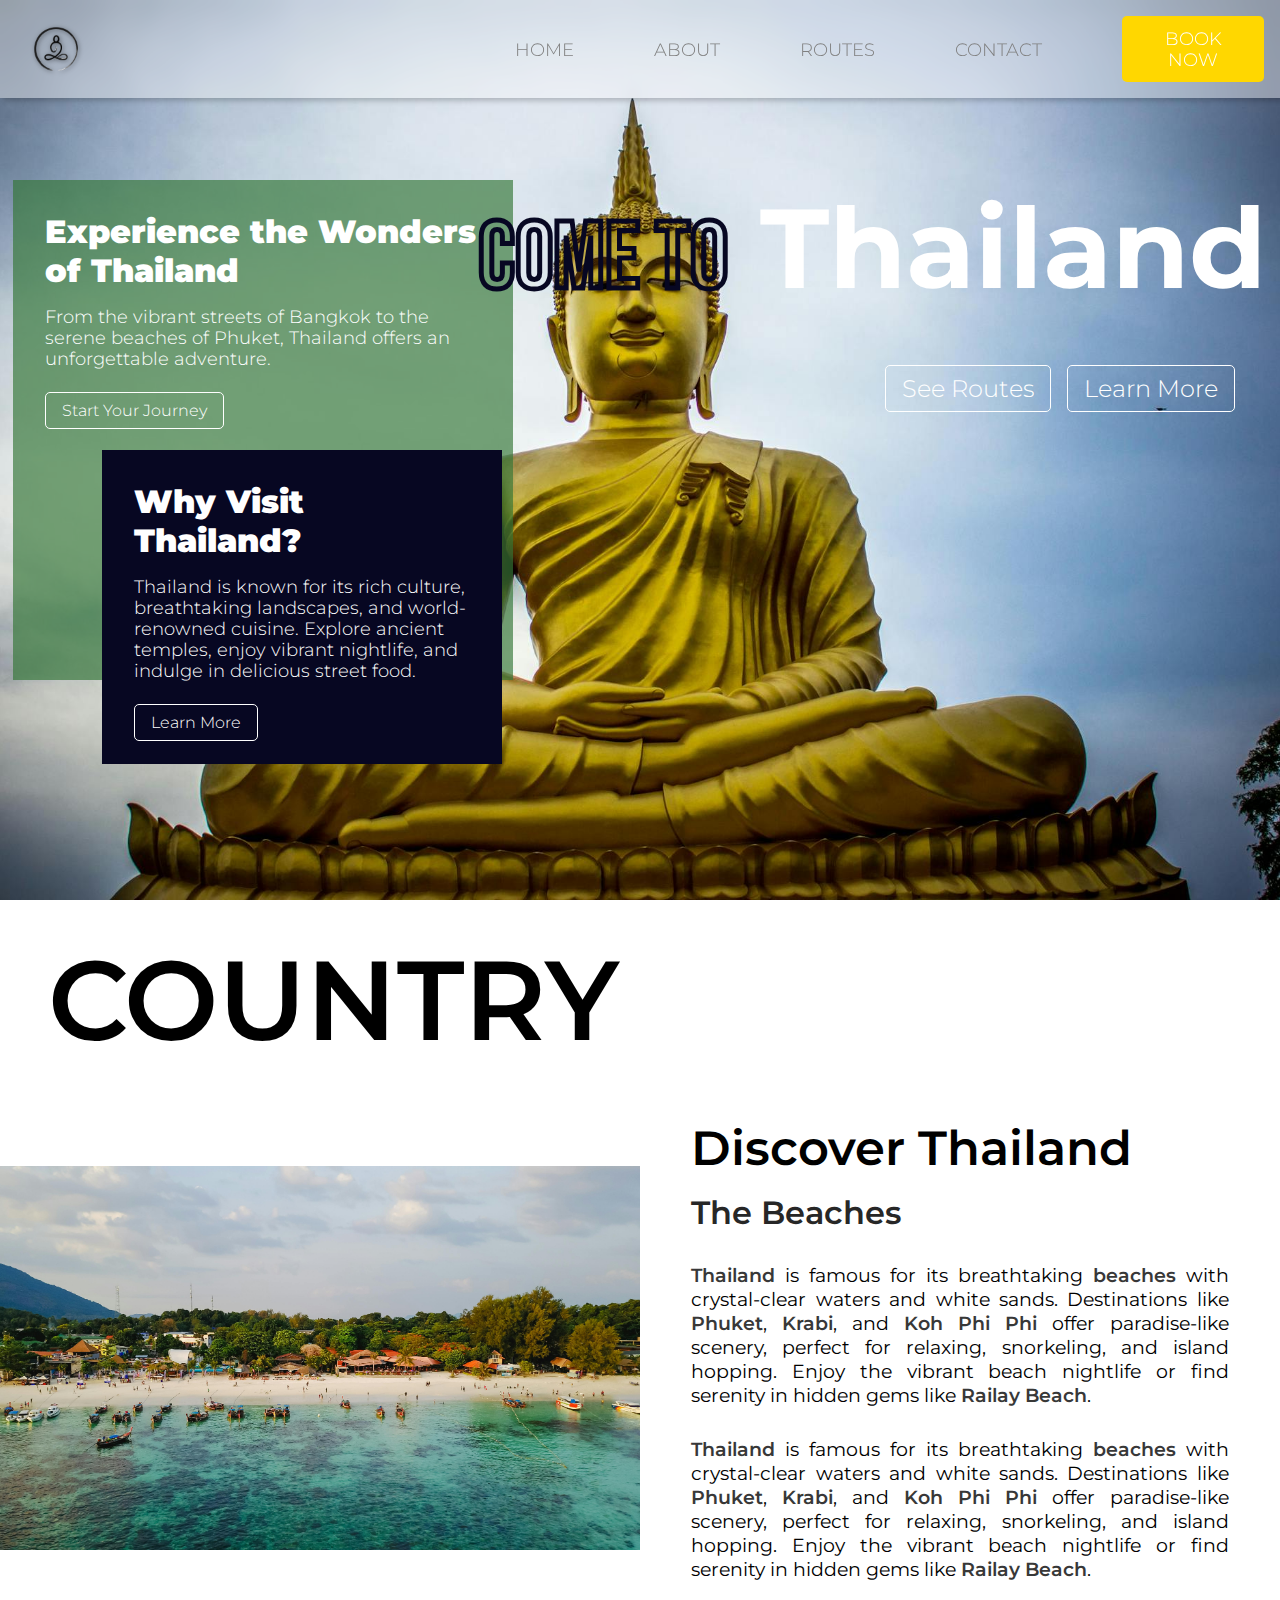
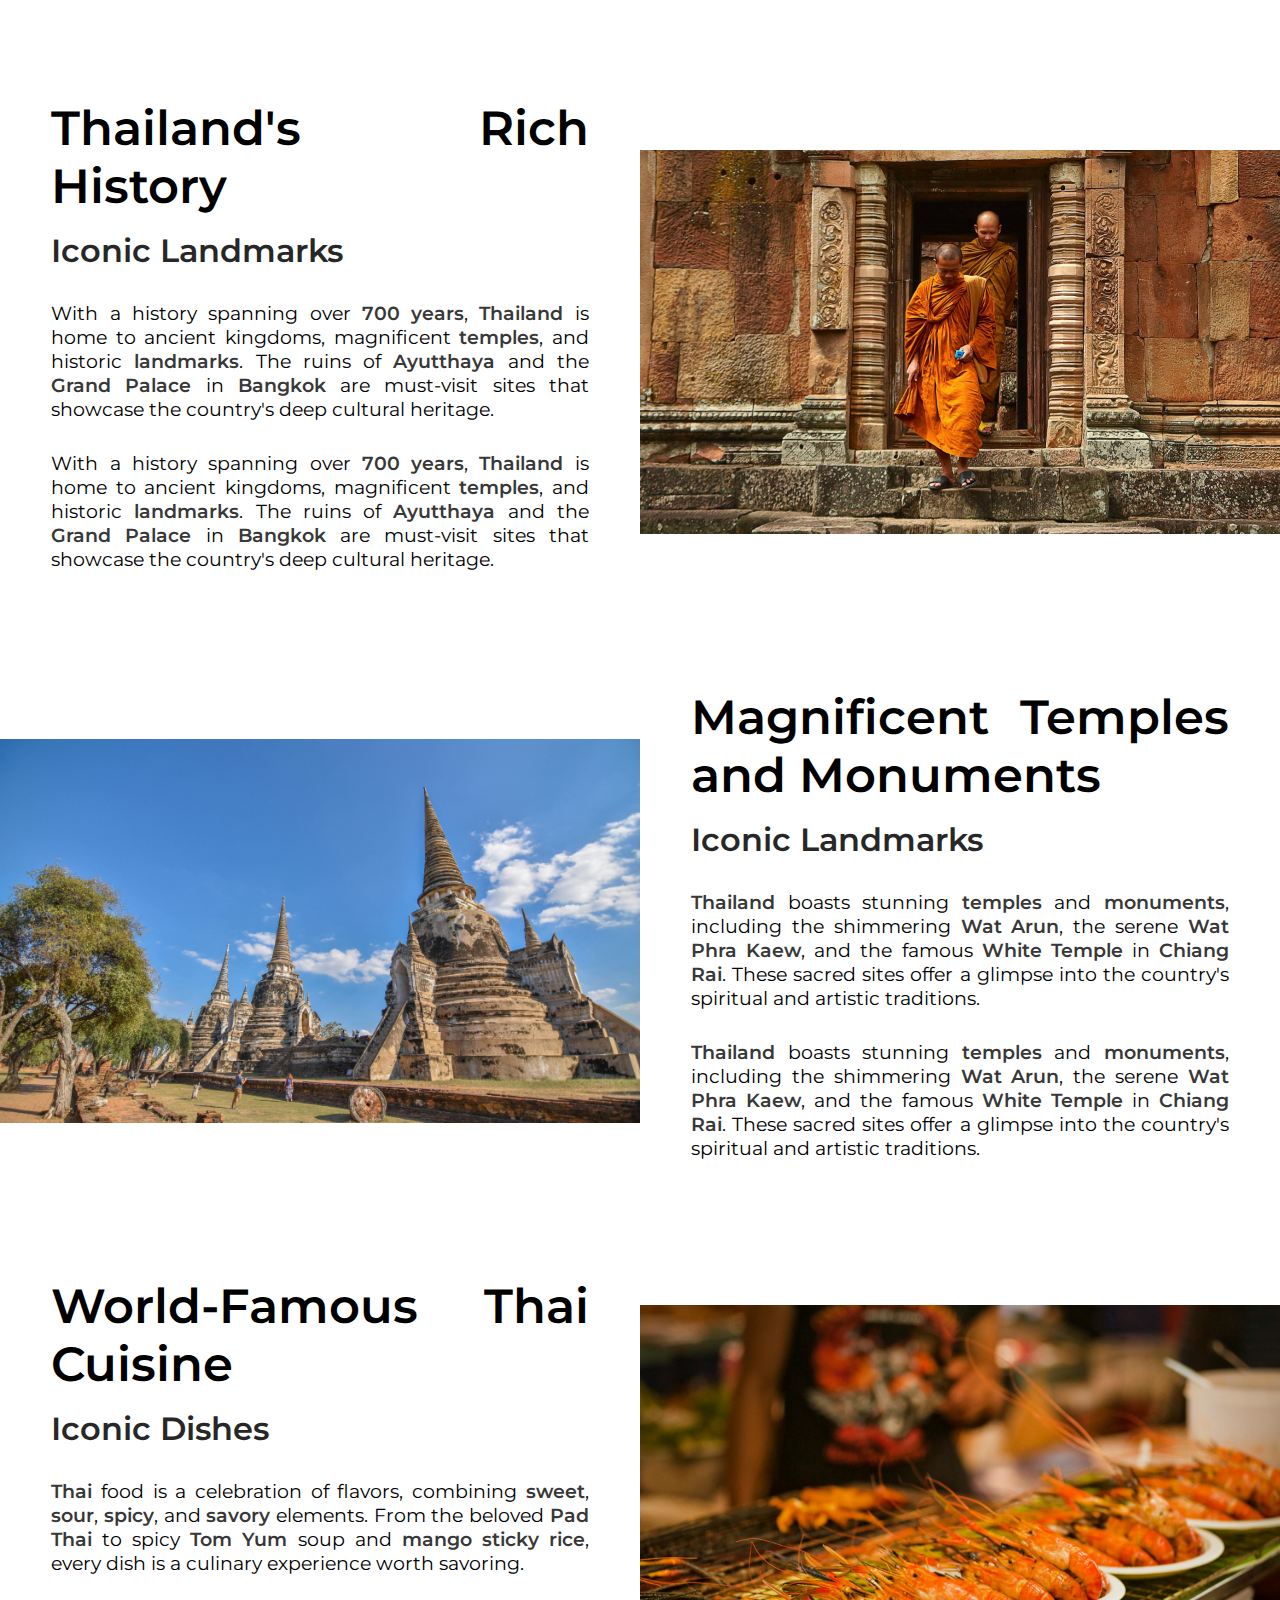
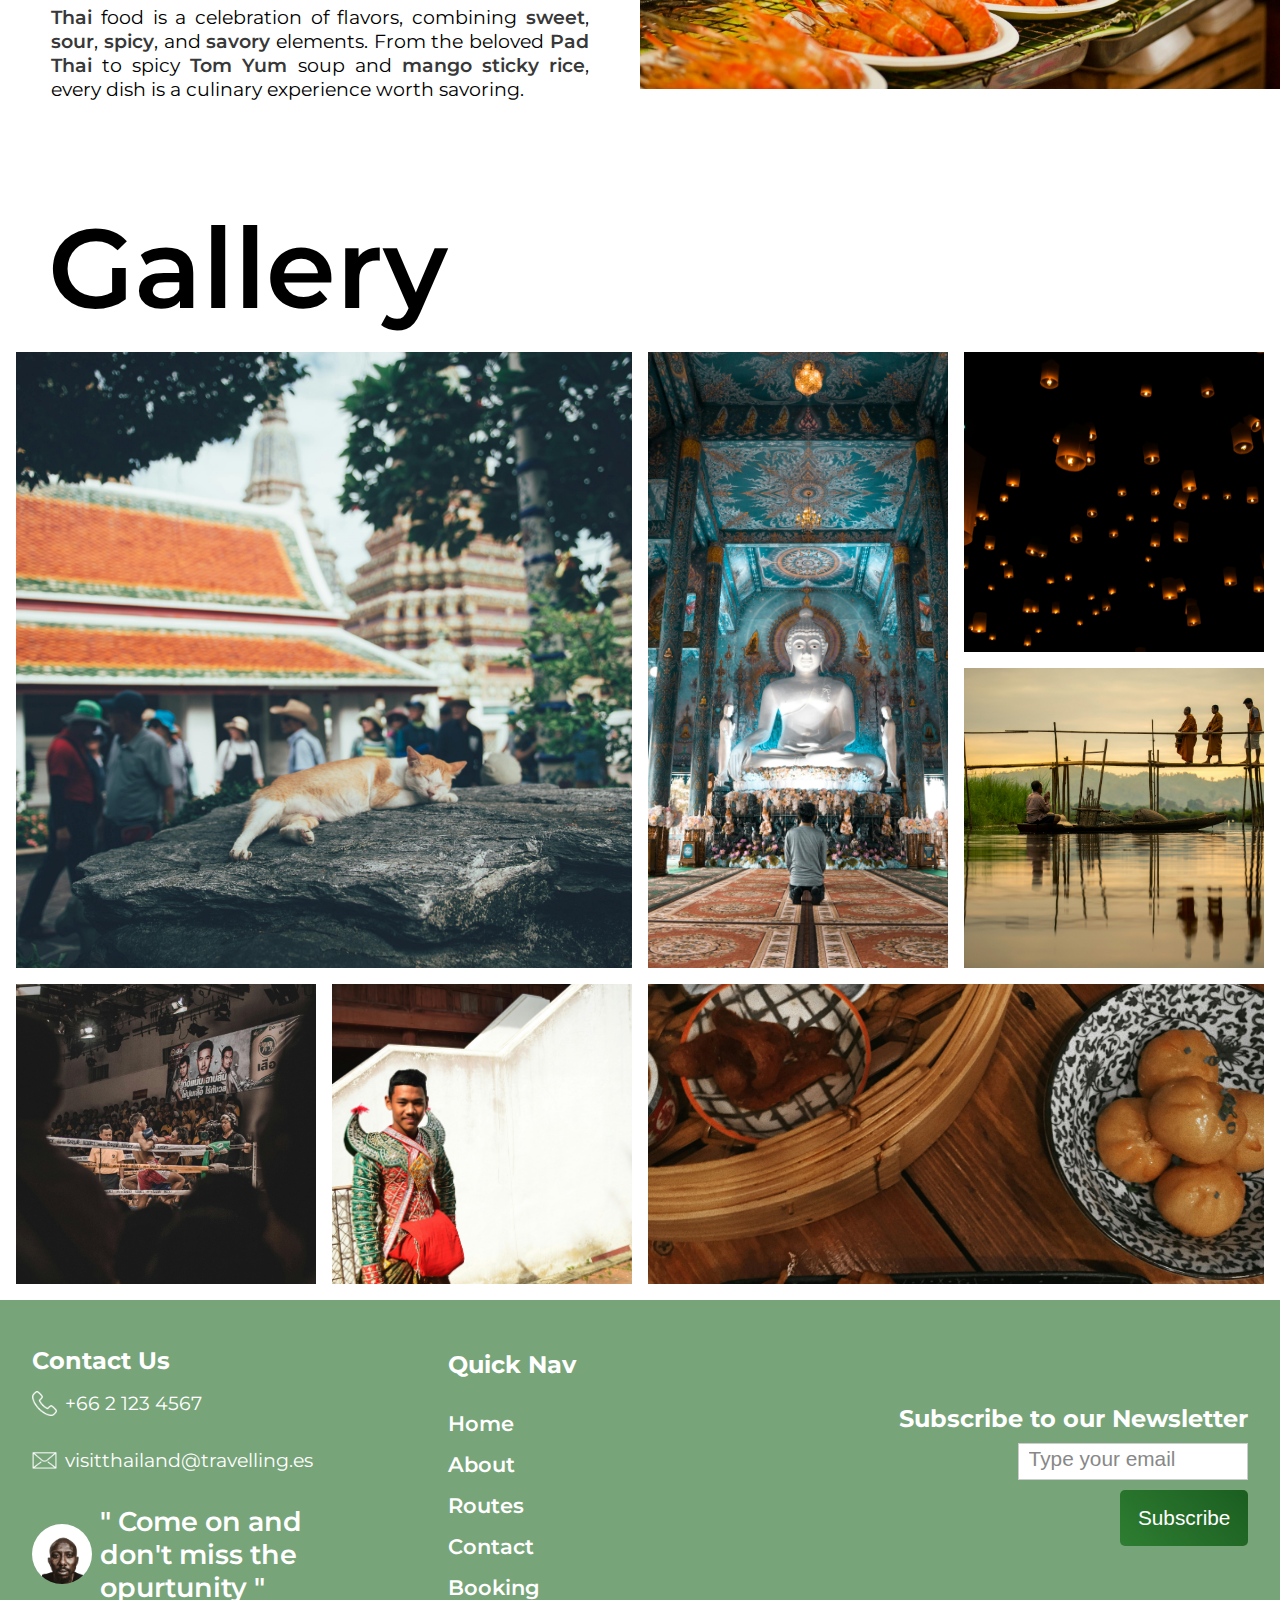
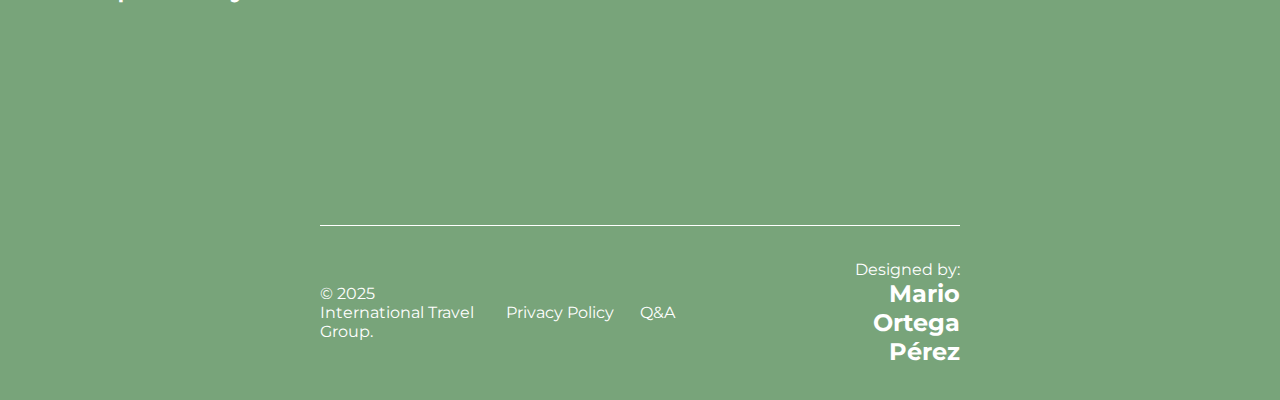
==== index.html @ 4e4ad9e1 "tailandia" ====
<!DOCTYPE html>
<html lang="en">

<head>
    <meta charset="UTF-8">
    <meta name="viewport" content="width=device-width, initial-scale=1.0">
    <title>Visit Thailand</title>

    <link rel="stylesheet" href="./assets/css/footer.css">
    <link rel="stylesheet" href="./assets/css/nav.css">
    <link rel="stylesheet" href="./assets/css/collapse.css">
    <link rel="stylesheet" href="./assets/css/index.css">
</head>

<body>

    <header>
        <nav>
            <div class="izq">
                <div class="logo">
                </div>
            </div>
            <div class="main-nav">
                <div class="collapse">
                    <div class="nav-bar">
                        <span></span><span></span><span></span><span></span><span></span><span></span>
                    </div>
                </div>
                <div class="menu-on">
                    <ul class="menu-on-nav">
                        <li><a href="index.html">Home</a></li>
                        <li><a href="./assets/html/about.html">About</a></li>
                        <li><a href="./assets/html/routes.html">Routes</a></li>
                        <li><a href="./assets/html/contact.html">Contact</a></li>
                        <li class="book-btn"><a href="./assets/html/contact.html#booking">Book Now</a></li>

                    </ul>
                </div>
            </div>
        </nav>

    </header>


    <section class="hero">
        <div class="hero-container">
            <div class="hero-content">
                <div class="hero-text">
                    <h1>Experience the Wonders of Thailand</h1>
                    <p>From the vibrant streets of Bangkok to the serene beaches of Phuket, Thailand offers an
                        unforgettable adventure.</p>
                    <a href="./assets/html/about.html">Start Your Journey</a>
                </div>
            </div>

            <div class="hero-info">
                <div class="hero-text">
                    <h1>Why Visit Thailand?</h1>
                    <p>Thailand is known for its rich culture, breathtaking landscapes, and world-renowned cuisine.
                        Explore ancient temples, enjoy vibrant nightlife, and indulge in delicious street food.</p>
                    <a href="./assets/html/about.html">Learn More</a>
                </div>
            </div>

            <div class="hero-title">
                <h1><span class="hueco">Come to</span> Thailand</h1>
                <div class="hero-text title-btn">
                    <a href="./assets/html/routes.html">See Routes</a>
                    <a href="./assets/html/about.html">Learn More</a>
                </div>
            </div>
        </div>
    </section>


    <section class="country-info">
        <h1>COUNTRY</h1>
        <div class="container">
            <div class="container-photo photo1"></div>
            <div class="container-text">
                <h2>Discover Thailand</h2>
                <h3>The Beaches</h3>
                <p><span class="span-grey">Thailand</span> is famous for its breathtaking <span
                        class="span-grey">beaches</span> with crystal-clear waters and white sands.
                    Destinations like <span class="span-grey">Phuket</span>, <span class="span-grey">Krabi</span>, and
                    <span class="span-grey">Koh Phi Phi</span> offer paradise-like scenery, perfect for
                    relaxing, snorkeling, and island hopping. Enjoy the vibrant beach nightlife or find serenity in
                    hidden gems like <span class="span-grey">Railay Beach</span>.
                </p>

                <p><span class="span-grey">Thailand</span> is famous for its breathtaking <span
                        class="span-grey">beaches</span> with crystal-clear waters and white sands.
                    Destinations like <span class="span-grey">Phuket</span>, <span class="span-grey">Krabi</span>, and
                    <span class="span-grey">Koh Phi Phi</span> offer paradise-like scenery, perfect for
                    relaxing, snorkeling, and island hopping. Enjoy the vibrant beach nightlife or find serenity in
                    hidden gems like <span class="span-grey">Railay Beach</span>.
                </p>
            </div>
        </div>

        <div class="container container-reverse">
            <div class="container-photo photo2"></div>
            <div class="container-text">
                <h2>Thailand's Rich History</h2>
                <h3>Iconic Landmarks</h3>
                <p>With a history spanning over <span class="span-grey">700 years</span>, <span
                        class="span-grey">Thailand</span> is home to ancient kingdoms, magnificent
                    <span class="span-grey">temples</span>, and historic <span class="span-grey">landmarks</span>. The
                    ruins of <span class="span-grey">Ayutthaya</span> and the <span class="span-grey">Grand
                        Palace</span> in <span class="span-grey">Bangkok</span> are
                    must-visit sites that showcase the country's deep cultural heritage.
                </p>
                <p>With a history spanning over <span class="span-grey">700 years</span>, <span
                        class="span-grey">Thailand</span> is home to ancient kingdoms, magnificent
                    <span class="span-grey">temples</span>, and historic <span class="span-grey">landmarks</span>. The
                    ruins of <span class="span-grey">Ayutthaya</span> and the <span class="span-grey">Grand
                        Palace</span> in <span class="span-grey">Bangkok</span> are
                    must-visit sites that showcase the country's deep cultural heritage.
                </p>
            </div>
        </div>

        <div class="container">
            <div class="container-photo photo3"></div>
            <div class="container-text">
                <h2>Magnificent Temples and Monuments</h2>
                <h3>Iconic Landmarks</h3>
                <p><span class="span-grey">Thailand</span> boasts stunning <span class="span-grey">temples</span> and
                    <span class="span-grey">monuments</span>, including the shimmering <span class="span-grey">Wat
                        Arun</span>, the serene <span class="span-grey">Wat Phra Kaew</span>, and the famous <span
                        class="span-grey">White Temple</span> in <span class="span-grey">Chiang Rai</span>. These sacred
                    sites offer a glimpse into
                    the country's spiritual and artistic traditions.
                </p>
                <p><span class="span-grey">Thailand</span> boasts stunning <span class="span-grey">temples</span> and
                    <span class="span-grey">monuments</span>, including the shimmering <span class="span-grey">Wat
                        Arun</span>, the serene <span class="span-grey">Wat Phra Kaew</span>, and the famous <span
                        class="span-grey">White Temple</span> in <span class="span-grey">Chiang Rai</span>. These sacred
                    sites offer a glimpse into
                    the country's spiritual and artistic traditions.
                </p>
            </div>
        </div>

        <div class="container container-reverse">
            <div class="container-photo photo4"></div>
            <div class="container-text">
                <h2>World-Famous Thai Cuisine</h2>
                <h3>Iconic Dishes</h3>
                <p><span class="span-grey">Thai</span> food is a celebration of flavors, combining <span
                        class="span-grey">sweet</span>, <span class="span-grey">sour</span>, <span
                        class="span-grey">spicy</span>, and <span class="span-grey">savory</span> elements. From
                    the beloved <span class="span-grey">Pad Thai</span> to spicy <span class="span-grey">Tom Yum</span>
                    soup and <span class="span-grey">mango sticky rice</span>, every dish is a culinary
                    experience worth savoring.</p>

                <p><span class="span-grey">Thai</span> food is a celebration of flavors, combining <span
                        class="span-grey">sweet</span>, <span class="span-grey">sour</span>, <span
                        class="span-grey">spicy</span>, and <span class="span-grey">savory</span> elements. From
                    the beloved <span class="span-grey">Pad Thai</span> to spicy <span class="span-grey">Tom Yum</span>
                    soup and <span class="span-grey">mango sticky rice</span>, every dish is a culinary
                    experience worth savoring.</p>
            </div>
        </div>
    </section>

    <section class="gallery">
        <h1>Gallery</h1>

        <div class="grid-gallery">
            <div class="grid-item row-span-2 col-span-2">
                <img class="row-span-2 col-span-2" src="./assets/img/galeria/gaot.jpg" alt="Imagen 2" />
                <div class="overlay">
                    <div class="info">MARVELOUS STREET EVENTS<span class="border-span"></span>
                        <a href="./assets/html/routes.html">See more</a>
                    </div>
                </div>
            </div>

            <div class="grid-item row-span-2">
                <img class="row-span-2" src="./assets/img/galeria/rezando.jpg" alt="Imagen 3" />
                <div class="overlay">
                    <div class="info">TRADITION<span class="border-span"></span>
                        <a href="./assets/html/routes.html">See more</a>
                    </div>
                </div>
            </div>

            <div class="grid-item">
                <img src="./assets/img/galeria/cuello.jpg" alt="Imagen 4" />
                <div class="overlay">
                    <div class="info">MITICAL LIGHTS EVENTS<span class="border-span"></span>
                        <a href="./assets/html/routes.html">See more</a>
                    </div>
                </div>
            </div>

            <div class="grid-item">
                <img src="./assets/img/galeria/mirandomonjes.jpg" alt="Imagen 5" />
                <div class="overlay">
                    <div class="info">EXTRA ACTIVITIES<span class="border-span"></span>
                        <a href="./assets/html/routes.html">See more</a>
                    </div>
                </div>
            </div>

            <div class="grid-item">
                <img src="./assets/img/galeria/muaytahai.jpg" alt="Imagen 6" />
                <div class="overlay">
                    <div class="info">SPORTS<span class="border-span"></span>
                        <a href="./assets/html/routes.html">See more</a>
                    </div>
                </div>
            </div>

            <div class="grid-item">
                <img src="./assets/img/galeria/tiovestio.jpg" alt="Imagen 7" />
                <div class="overlay">
                    <div class="info">TRADITIONAL CUSTOMES<span class="border-span"></span>
                        <a href="./assets/html/routes.html">See more</a>
                    </div>
                </div>
            </div>

            <div class="grid-item col-span-2">
                <img class="col-span-2" src="./assets/img/galeria/comida.jpg" alt="Imagen 8" />
                <div class="overlay">
                    <div class="info">FOOD<span class="border-span"></span>
                        <a href="./assets/html/routes.html">See more</a>
                    </div>
                </div>
            </div>
        </div>
    </section>




    <footer>
        <div class="container-footer">
            <div class="up">
                <div class="left-side side1">
                    <h2>Contact Us</h2>
                    <div class="social-foot-container">
                        <div class="social-foot">
                            <div class="phone-foot"></div>
                            <div class="social-foot-content">
                                <p>+66 2 123 4567</p>
                            </div>
                        </div>

                        <div class="social-foot">
                            <div class="email-foot"></div>
                            <div class="social-foot-content">
                                <p>visitthailand@travelling.es</p>
                            </div>
                        </div>

                        <div class="social-foot">
                            <div class="profile-foot"></div>
                            <div class="social-foot-content profile">
                                <p>" Come on and don't miss the opurtunity "</p>
                            </div>
                        </div>

                    </div>

                </div>
                <div class="left-side side2">
                    <h2>Quick Nav</h2>
                    <div class="html-links">
                        <a href="index.html">Home</a>
                        <a href="./assets/html/about.html">About</a>
                        <a href="./assets/html/routes.html">Routes</a>
                        <a href="./assets/html/contact.html">Contact</a>
                        <a href="./assets/html/contact.html#booking">Booking</a>
                    </div>
                </div>
                <div class="left-side side3">
                    <h2>Subscribe to our Newsletter</h2>
                    <form class="newsletter-form">
                        <input type="email" id="email" placeholder="Type your email" required>
                        <button type="submit">Subscribe</button>
                    </form>
                </div>
            </div>
            <div class="down">
                <div class="right-side rside1"></div>

                <div class="right-side rside2">
                    <div class="side copyright">
                        <a href="#">
                            <p>© 2025 International Travel Group.</p>
                        </a>
                    </div>
                    <div class="side privacy-policy"><a href="#">
                            <p>Privacy Policy</p>
                        </a></div>
                    <div class="side q-a"><a href="#">
                            <p>Q&A</p>
                        </a></div>
                    <div class="side desging-by">Designed by:<h2>Mario Ortega Pérez</h2>
                    </div>
                </div>
            </div>
        </div>



    </footer>

    <script src="./src/js/collapse.js"></script>
</body>

</html>
---- assets/css/footer.css ----
@import url('https://fonts.googleapis.com/css2?family=Montserrat:ital,wght@0,100..900;1,100..900&display=swap');

* {
    margin: 0;
    padding: 0;
    box-sizing: border-box;
}

/* footer start */

footer {
    height: 700px;
    width: 100%;
    background-color: #347537a9;
    color: white;
    text-align: center;

    font-family: Montserrat;
    top: 0;
}

.container-footer {
    display: flex;
    flex-flow: column;
    justify-content: space-around;
    align-items: center;
    height: 100%;
}

.up {
    display: flex;
    flex-flow: row;
    justify-content: space-between;
    align-items: center;
    height: 100%;
    width: 100%;
    
    gap: 2rem;
}

.down {
    display: flex;
    flex-flow: column;
    justify-content: center;
    align-items: center;
    height: 100%;
    width: 100%;
}

.left-side {
    flex: 1;
}

.side1 {
    padding-left: 2rem;
    text-align: left;
}

.side1 h2 {
    margin-bottom: 1rem;
}

.social-foot-container {
    display: flex;
    flex-flow: column;
    justify-content: space-between;
    align-items: flex-start;
    gap: 2rem;
    margin-top: 1rem;
}

.social-foot {
    display: flex;
    flex-flow: row;
    justify-content: flex-start;
    align-items: center;
    gap: .5rem;
}

.phone-foot {
    background-image: url('../icons/telephone.png');
    background-position: center;
    background-size: contain;
    background-repeat: no-repeat;
    width: 25px;
    height: 25px;

    filter: invert(100%);
  
}

.email-foot {
    background-image: url('../icons/message.png');
    background-position: center;
    background-size: contain;
    background-repeat: no-repeat;
    width: 25px;
    height: 25px;

    filter: invert(100%);
  
}

.profile-foot {

    background-color: white;
    background-image: url('../img/profile.png');
    background-position: center;
    background-size: contain;
    background-repeat: no-repeat;
    border-radius: 50%;
    width: 60px;
    height: 60px;

  
}



.social-foot-content p{
    font-size: 1.2rem;

}

.profile {
    width: 60%;
}

.profile p {
    font-size: 1.7rem;
    font-weight: 600;
}
.side2 {
    text-align: left;
}


.html-links {
    margin-top: 2rem;
    display: flex;
    flex-flow: column;
    justify-content: space-between;
    align-items: flex-start;
    gap: 1rem;
}
.html-links a{
    color: white;
    text-decoration: none;
    font-size: 1.3rem;
    font-weight: 600;
    font-family: Montserrat;
}
.side3 {
    padding-right: 2rem;
    text-align: right;
}

.newsletter-form {
    display: flex;
    flex-direction: column;
    align-items: flex-end;
    gap: 10px;
    margin-top: 10px;

    font-family: Montserrat;
}
.newsletter-form input {
    width: 60%;
    padding: 10px;
    border: 1px solid #ccc;
    

}

.newsletter-form input::placeholder {
    color: #888;
    font-size: 1.3rem;
}
.newsletter-form button {
    background: linear-gradient(45deg, #2E7D32, #1B5E20);
    color: white;
    border: none;
    padding: 1rem 1.1rem;
    cursor: pointer;
    border-radius: 5px;
    font-size: 1.3rem;
    transition: 0.3s;
}
.newsletter-form button:hover {
    background: linear-gradient(45deg, #1B5E20, #2E7D32);
    transform: scale(1.05);
}

.right-side {
    flex: 1 1 50%;
    align-self: center;
    text-align: left;
    width: 50%;
}

.rside2 {
    display: flex;
    flex-flow: row;
    justify-content: space-between;
    align-items: center;
    padding: 1rem 0;
    text-align: left;

    border-top: 1px solid white;

}

.rside2 a {
   
    font-family: Montserrat;
    text-align: left;
    gap: 2rem;
    color: white;

    text-decoration: none;
}
.side {
    flex: 1 1 25%;
}


.privacy-policy a {
    text-align: center;
}

.desging-by {
    text-align: right;
}

/* footer start */
---- assets/css/nav.css ----
@import url('https://fonts.googleapis.com/css2?family=Montserrat:ital,wght@0,100..900;1,100..900&display=swap');

* {
    margin: 0;
    padding: 0;
    box-sizing: border-box;
}

/* nav start */

#progress {
    position: sticky;
    top: 0;
    width: 100%;
    height: 2px;
    background-color: gold;

    animation: progress-bar linear forwards;

    animation-timeline: scroll();
}

@keyframes progress-bar {
    from {
        width: 0%;
    }

    to {
        width: 100%;
    }
}

/* ------------------------ HEADER ------------------------ */

header {
    background-color: rgba(255, 255, 255, .4);
    box-shadow: 3px 3px 5px rgba(0, 0, 0, .2);
    position: fixed;
    top: 0;
    left: 0;
    width: 100%;
    height: auto;

    z-index: 99;

    backdrop-filter: blur(8px);

    animation: stickyNav linear forwards;
    animation-timeline: view();
    animation-range-start: 100vh;
    animation-range-end: 200vh;
}

@keyframes stickyNav {
    100% {
        width: 98%;
        left: 1%;
        top: 1rem;
    }
}

nav {
    display: flex;
    justify-content: space-around;
    align-items: center;

    padding: 1rem;
}

.izq {
    flex: 4;
    display: flex;
    justify-content: flex-start;
    align-items: center;
}

.logo {
    flex: 1;

    background-image: url('../img/logo.png');
    background-size: contain;
    background-position: start center;
    background-repeat: no-repeat;
    height: 60px;
    filter: drop-shadow(1px 1px 2px rgba(0, 0, 0, .5));
}

.nombre {
    flex: 5;
    justify-content: flex-start;
    align-items: flex-end;
    font-family: Great Vibes;
    font-size: clamp(2rem, 2vw, 2rem);
    margin-top: 15px;
}

.nombre h1 {
    font-weight: 400;
    color: black;
}

.main-nav {
    flex: 6;
}

.menu-on-nav {
    display: flex;
    justify-content: flex-end;
    align-items: center;
    list-style-type: none;

    gap: 5rem;
}

.menu-on-nav li a {
    color: grey;
    text-transform: uppercase;
    text-decoration: none;
    font-family: Montserrat, sans-serif;
    font-weight: 300;
    font-size: clamp(1rem, 1.4vw, 1.4rem);

    animation: white-to-black linear forwards;
    animation-timeline: view();
    animation-range-start: 100vh;
    animation-range-end: 200vh;
}

@keyframes white-to-black {
    100% {
        color: black;
    }
}

.nav-bar {
    display: none;
}

.book-btn a {
    display: inline-block;
    background-color: gold;
    color: white !important;
    /* Color del texto */
    padding: 12px 24px;
    text-decoration: none;
    font-size: clamp(1rem, 1.6vw, 1.6rem);
    font-weight: bold;
    border-radius: 5px;
    text-align: center;
    transition: background-color 0.3s ease, transform 0.2s ease;
}

.book-btn a:hover {
    transform: translateY(-3px);
}

.book-btn a:active {
    background-color: goldenrod;
    /* Color cuando se hace clic */
    transform: translateY(1px);
    /* Efecto al hacer clic */
}

@media screen and (max-width: 750px) {
    .menu-on {
        display: none;
    }

    .nav-bar {
        display: block;
    }

    .menu-mobile {
        display: block;
        width: 100%;
        height: 90vh;
        background-color: rgba(0, 0, 0, .9);
        position: fixed;
        left: 0;
        top: 4.6rem;

        animation: fade-in-mobile .3s ease-in;
    }

    @keyframes fade-in-mobile {
        from {
            opacity: 0;
        }

        to {
            opacity: 1;
        }
    }

    .menu-mobile .menu-on-nav {
        width: 100%;
        height: 100%;
        display: flex;
        flex-flow: column nowrap;
        justify-content: space-around;
        align-items: center;
    }

    .menu-mobile .menu-on-nav li a {
        font-size: clamp(2.5rem, 2.5vw, 2.5rem);
        animation: none;
    }
}

/* nav end */
---- assets/css/collapse.css ----
.nav-bar {
    width: 30px;
    height: 35px;

    margin-left: auto;
    position: relative;
    cursor: pointer;
}

.nav-bar span {
    position: absolute;
    height: 3px;
    width: 50%;

    background-color: black;
    transition: .3s ease-out;
    transform: rotate(0deg);
}

.nav-bar span:nth-child(even) {
    left: 50%;
}

.nav-bar span:nth-child(odd) {
    left: 0%;
}

.nav-bar span:nth-child(1),
.nav-bar span:nth-child(2) {
    top: 0px;
}

.nav-bar span:nth-child(3),
.nav-bar span:nth-child(4) {
    top: 9px;
}

.nav-bar span:nth-child(5),
.nav-bar span:nth-child(6) {
    top: 18px;
}

.nav-bar.open span:nth-child(3) {

    left: -50%;
    opacity: 0;
}

.nav-bar.open span:nth-child(4) {
    left: 100%;
    opacity: 0;
}

.nav-bar.open span:nth-child(1) {
    transform: rotate(45deg);
    left: 5px;
    top: 7px;
 
}

.nav-bar.open span:nth-child(2) {
    transform: rotate(-45deg);
    top: 7px;
    left: calc((50% - 2px));
   
}

.nav-bar.open span:nth-child(5) {
    transform: rotate(-45deg);
    left: 5px;
    top: 14px;
    
}

.nav-bar.open span:nth-child(6) {
    transform: rotate(45deg);
    left: calc((50% - 2px));
    top: 14px;
    
}
---- assets/css/index.css ----
@import url('https://fonts.googleapis.com/css2?family=Montserrat:ital,wght@0,100..900;1,100..900&display=swap');
@import url('https://fonts.googleapis.com/css2?family=Bebas+Neue&display=swap');

* {
    margin: 0;
    padding: 0;
    box-sizing: border-box;
}

/* hero start */

.hero {
    height: 100vh;
    width: 100%;
    background-image: url('../img/fondo1.jpg');
    background-size: cover;
    background-position: center;
    background-repeat: no-repeat;
    background-attachment: fixed;
    position: relative;
}

.hero-content {
    width: 500px;
    height: 500px;
    background-color: #347537a9;
    position: absolute;
    top: 20%;
    left: 1%;

    text-align: left;

    z-index: 1;
}

.hero-text {
    padding: 2rem;
}

.hero-text h1 {
    font-family: Montserrat;
    font-size: 2rem;
    font-weight: 900;
    color: white;
    margin-bottom: 1rem;
}

.hero-text p {
    font-family: Montserrat;
    font-size: 1.1rem;
    font-weight: 300;
    color: white;
    margin-bottom: 2rem;
}

.hero-text a {
    font-family: Montserrat;
    font-size: 1rem;
    font-weight: 300;
    color: white;
    text-decoration: none;
    border: 1px solid white;
    padding: .5rem 1rem;
    border-radius: 5px;
    transition: .3s ease-out;

    
}

.hero-info {
    width: 400px;
    height: fit-content;
    background-color: rgb(7, 7, 34);
    position: absolute;
    top: 50%;
    left: 8%;

    text-align: left;

    z-index: 2;
}

.hero-title {
    position: absolute;
    top: 20%;
    right: 1%;

    text-align: right;

    z-index: 1;
}

.hero-title h1 {
    font-family: Montserrat;
    font-size: 7rem;
    font-weight: 700;
    color: white;
    margin-bottom: 1rem;
}

.hueco {
    font-size: 6rem;
    font-family: 'Bebas Neue', cursive;
    -webkit-text-stroke-width: 2px;
    -webkit-text-stroke-color: rgb(7, 7, 34);
    color: transparent;
}

.title-btn {
    display: flex;
    justify-content: flex-end;
    align-items: center;
    gap: 1rem;

}



.title-btn a {

    font-size: 1.5rem;
    font-weight: 300;

}

.hero-text a:hover {
    background-color: white;
    color: black;
}

/* hero ends */

.country-info {
    display: flex;
    flex-flow: column;
    justify-content: space-around;
    margin-top: 2rem;
}

.country-info h1 {
    font-family: Montserrat;
    font-size: 7rem;
    font-weight: 600;
    color: rgb(0, 0, 0);
    margin-left: 3rem;
}

.container {
    display: flex;
    justify-content: space-around;
    align-items: center;
}

.container-photo {
    flex: 50% 0;
    background-color: #347537a9;
}

.container-text {
    display: flex;
    flex-direction: column;
    flex: 1;
    text-align: justify;
    padding: clamp(2rem, 4vw, 4rem);

}

.span-grey {
    color: rgb(56, 56, 56);
    font-weight: 600;
}

.container-text h2 {
    font-family: Montserrat;
    font-size: 3rem;
    font-weight: 600;

    color: rgb(0, 0, 0);
    margin-bottom: 1rem;
}

.container-text h3 {
    font-family: Montserrat;
    font-size: 2rem;
    font-weight: 600;
    color: rgb(39, 39, 39);
    margin-bottom: 1rem;
}

.container-text p {
    font-family: Montserrat;
    font-size: 1.2rem;
    margin: 15px 0;
}

.photo1 {
    aspect-ratio: 5/3;
    background-image: url('../img/pexels-tirachard-kumtanom-112571-472309.jpg');
    background-size: cover;
    background-position: right;
    background-repeat: no-repeat;
}

.photo2 {
    aspect-ratio: 5/3;
    background-image: url('../img/pexels-pixabay-161183.jpg');
    background-size: cover;
    background-position: right;
    background-repeat: no-repeat;
}

.container-reverse {
    flex-flow: row-reverse;
}

.photo3 {
    aspect-ratio: 5/3;
    background-image: url('../img/pexels-pixabay-327494.jpg');
    background-size: cover;
    background-position: right;
    background-repeat: no-repeat;
}

.photo4 {
    aspect-ratio: 5/3;
    background-image: url('../img/pexels-freestockpro-1031780.jpg');
    background-size: cover;
    background-position: right;
    background-repeat: no-repeat;
}

/* info end */

/* galery start */


/* galery end */

.gallery {
    display: flex;
    flex-flow: column;
    justify-content: space-around;
    margin-top: 2rem;
}

.gallery h1 {
    font-family: Montserrat;
    font-size: 7rem;
    font-weight: 600;
    color: rgb(0, 0, 0);
    margin-left: 3rem;
}



.grid-gallery {
    padding: 1rem;
    display: grid;
    grid-template-columns: repeat(4, 1fr);
    grid-auto-rows: 300px;
    gap: 1rem;
}

.grid-item {
    position: relative;
    overflow: hidden;
}

.grid-item img {
    width: 100%;
    height: 100%;
    object-fit: cover;
    display: block;
}

/* Overlay */
.overlay {
    position: absolute;
    bottom: 0;
    left: 0;
    width: 100%;
    height: 100%;
    background: rgba(0, 0, 0, 0.5); /* Oscurece la imagen */
    opacity: 0;
    transition: opacity 0.3s ease-in-out;
    display: flex;
    align-items: flex-end;
}

.grid-item:hover .overlay {
    opacity: 1;
}

/* Pestaña de información */
.info {
    background: rgba(0, 0, 0, 0.8);
    color: white;
    width: 100%;
    height: 100%;
    padding: 10px;
    text-align: center;
    transform: translateY(100%);
    transition: transform 0.3s ease-in-out;

    display: flex;
    flex-direction: column;
    justify-content: center;
    align-items: center;

    font-family: Montserrat;
    font-size: 2rem;

    
}

.border-span {
    border-bottom: 1px solid white;
    width: 50%;
    margin: 1rem 0;
    padding: 1rem;
}

.info a {
    display: inline-block;
    color: white;
    text-decoration: none;
    font-size: 1.2rem;
    font-weight: 300;
    padding: 10px 20px;
    border: 2px solid white;
    background: rgba(255, 255, 255, 0.2);

    transform: translateX(-100%);
    opacity: 0;
    transition: transform 0.4s ease-out, opacity 0.4s ease-out;
}

/* 🔥 Cuando el usuario pasa el mouse sobre .overlay, el botón se desliza */
.overlay:hover .info a {
    transform: translateX(0);
    opacity: 1;
}

/* Efecto adicional al pasar el mouse sobre el botón */
.info a:hover {
    background: white;
    color: black;
    border-color: white;
}



.grid-item:hover .info {
    transform: translateY(0);
}

/* Clases para el grid */
.col-span-2 {
    grid-column: span 2;
}

.row-span-2 {
    grid-row: span 2;
}

/* Responsive */
@media screen and (max-width: 1024px) {
    .grid-gallery {
        grid-template-columns: repeat(2, 1fr);
        grid-auto-rows: 200px;
    }
}
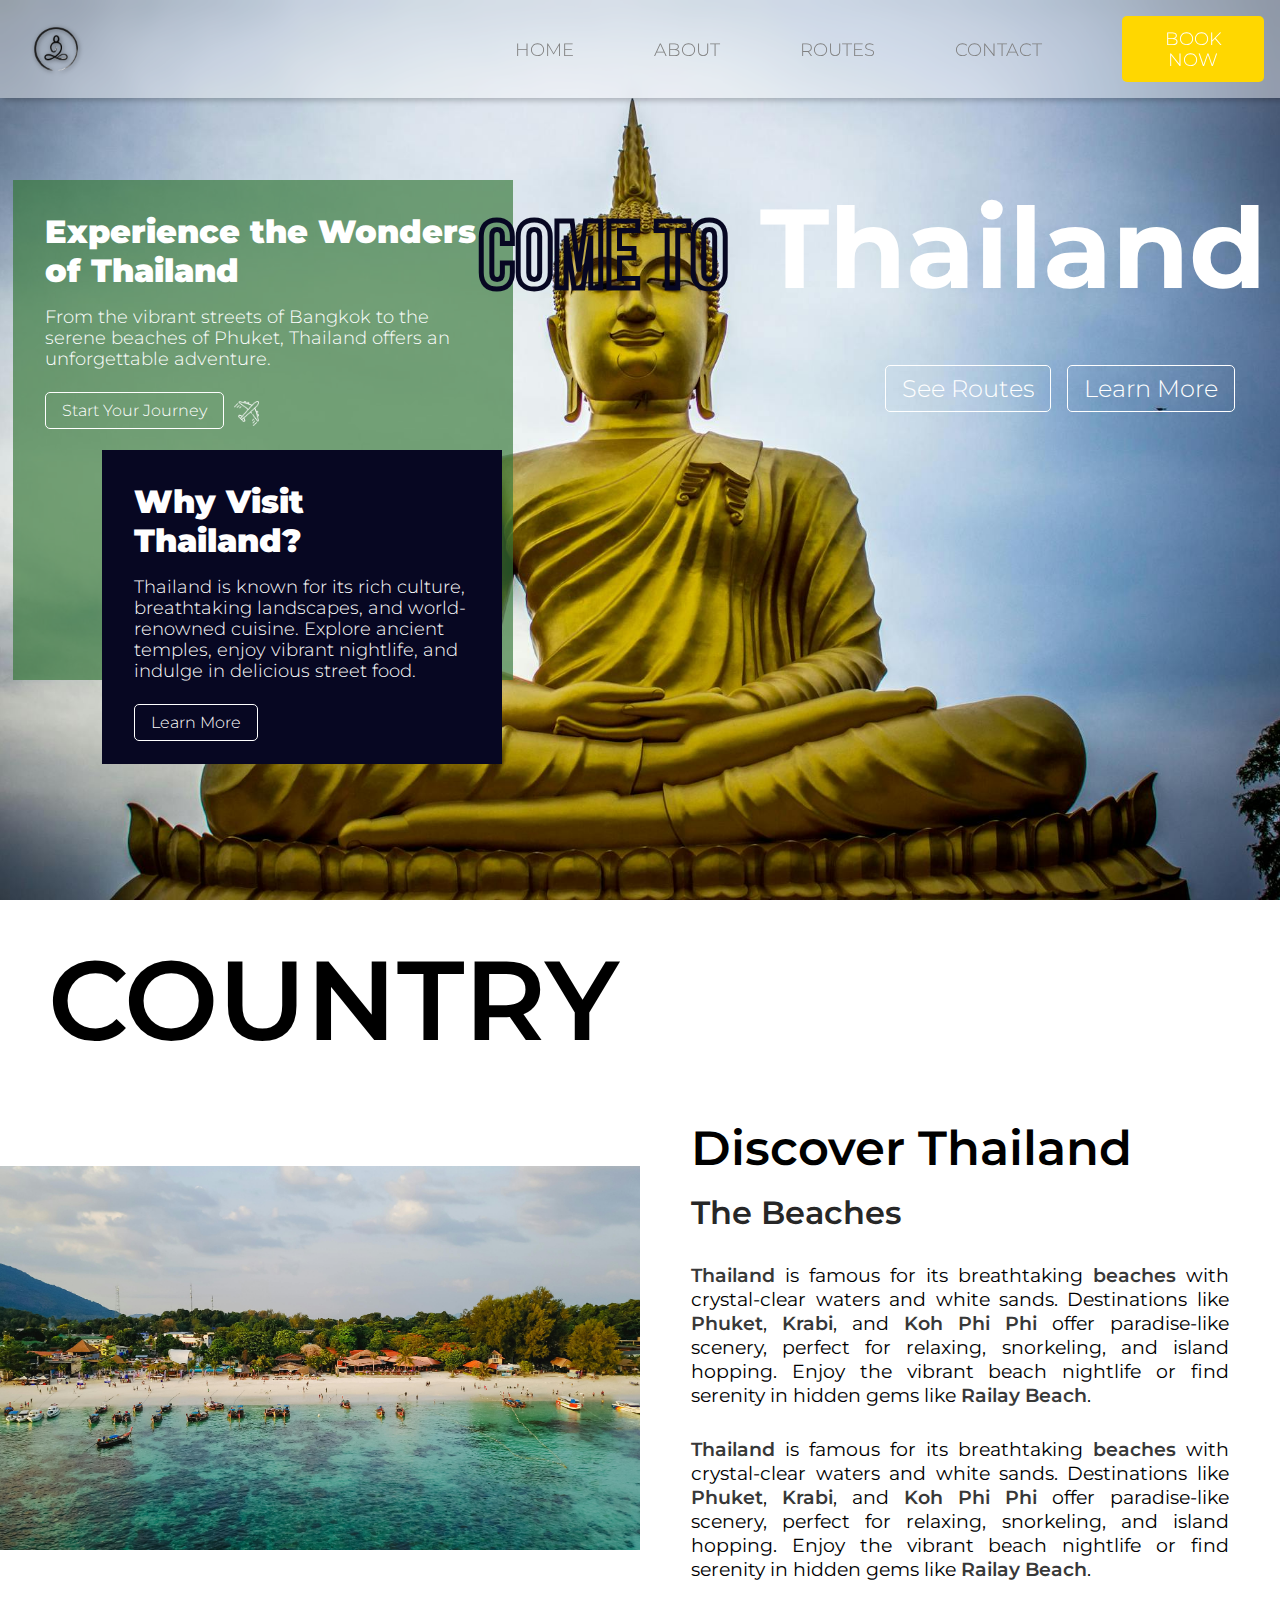
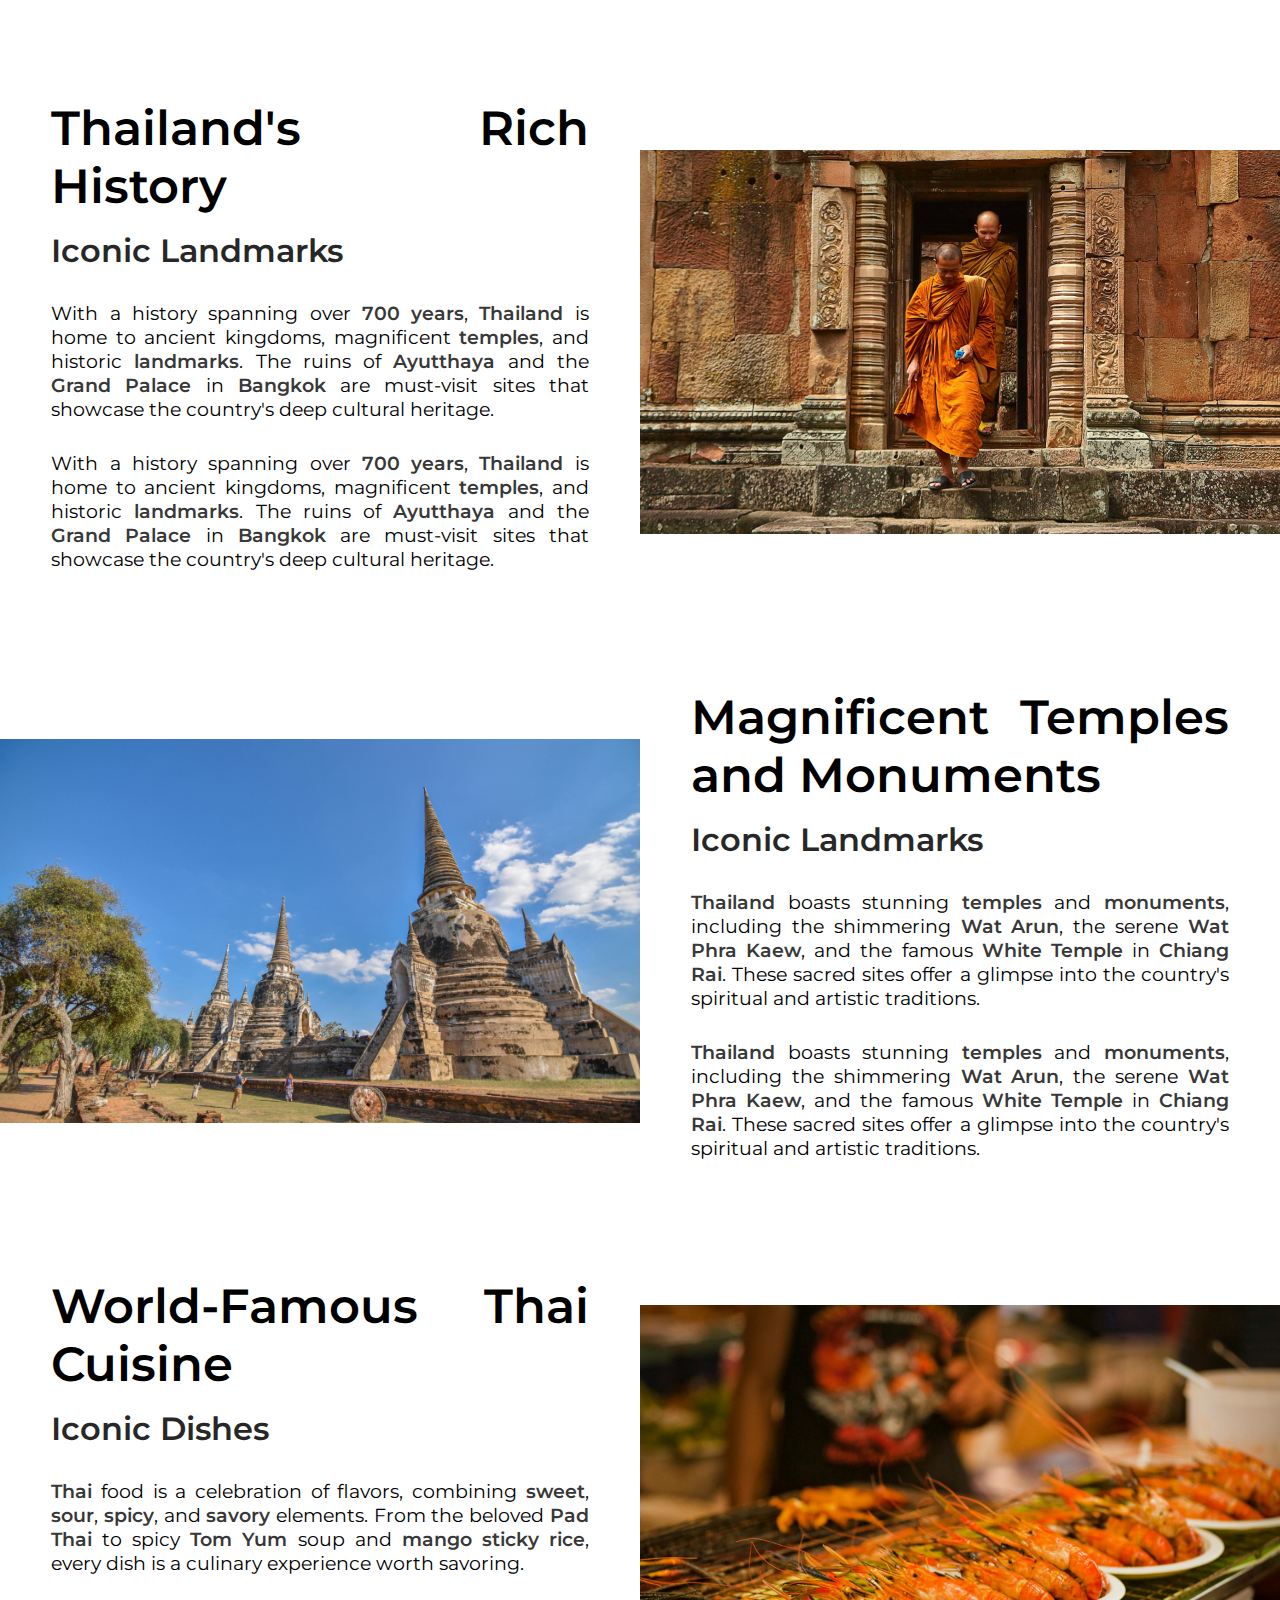
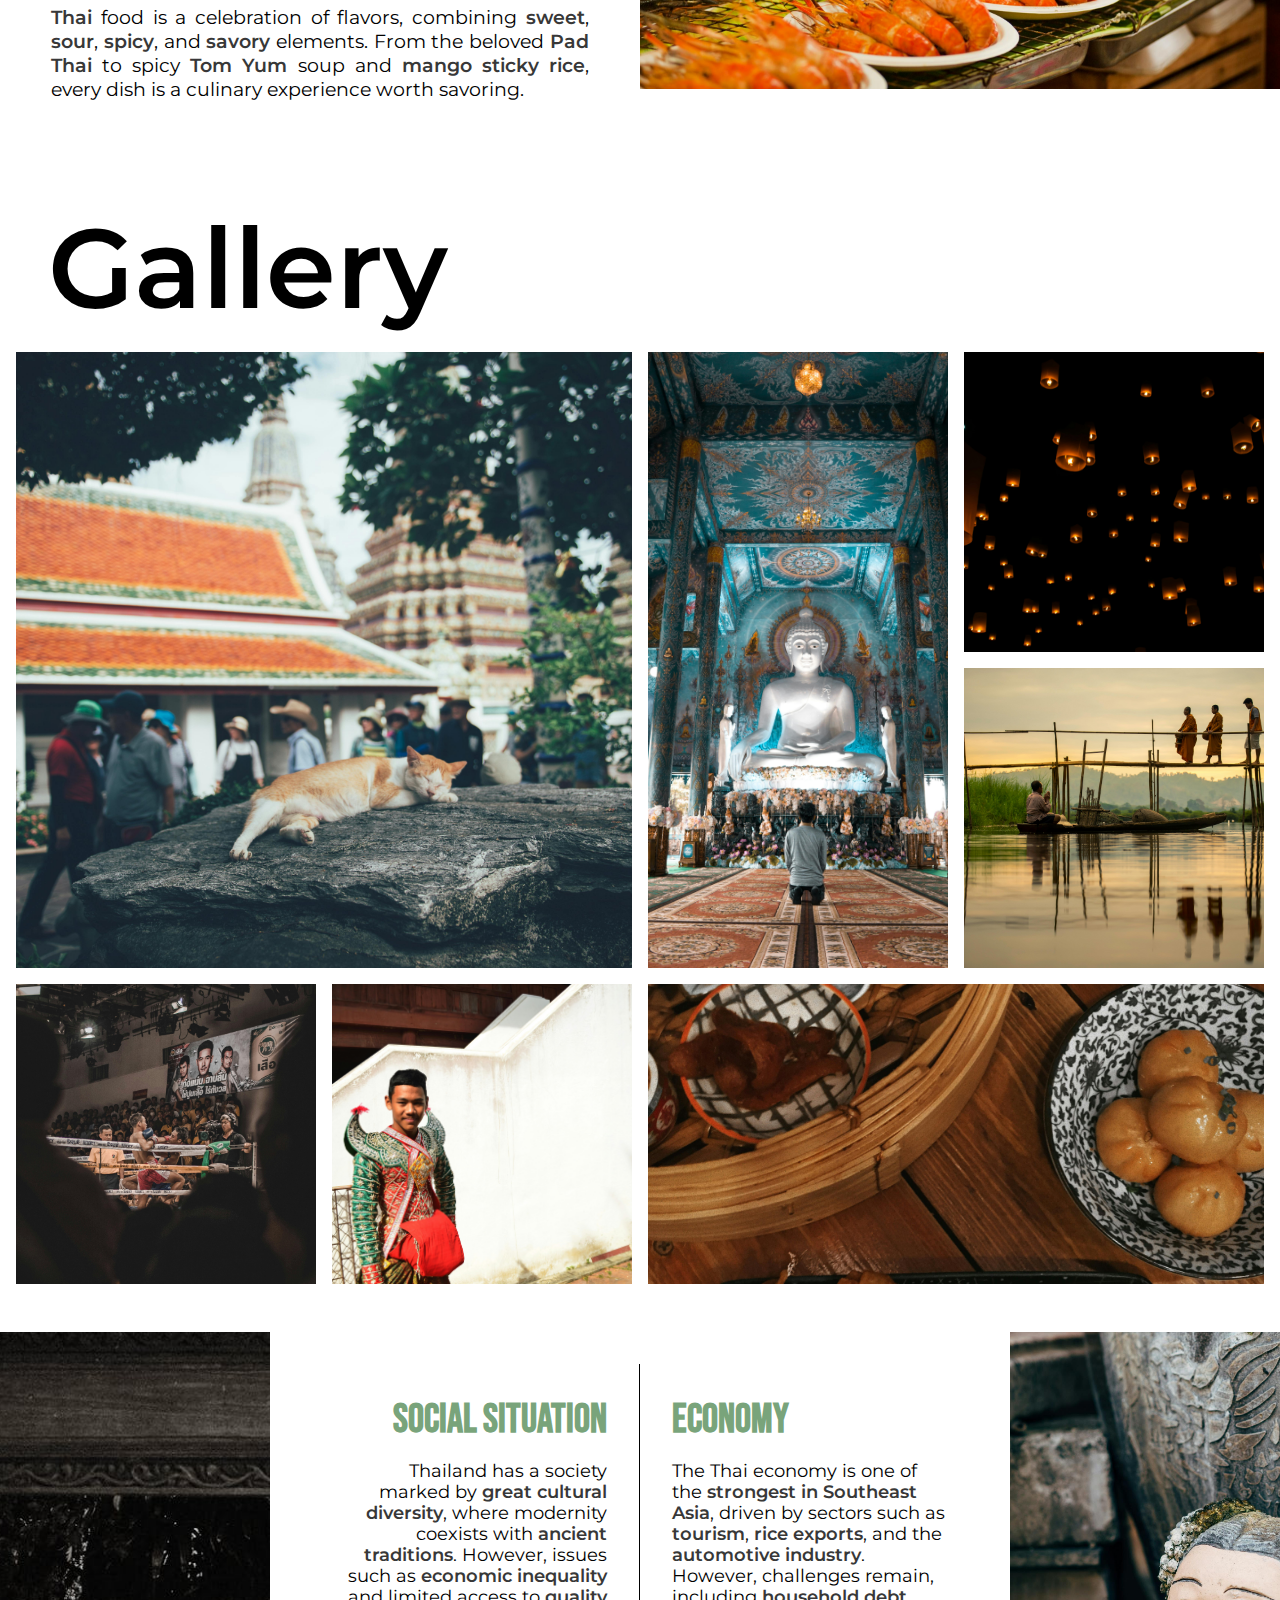
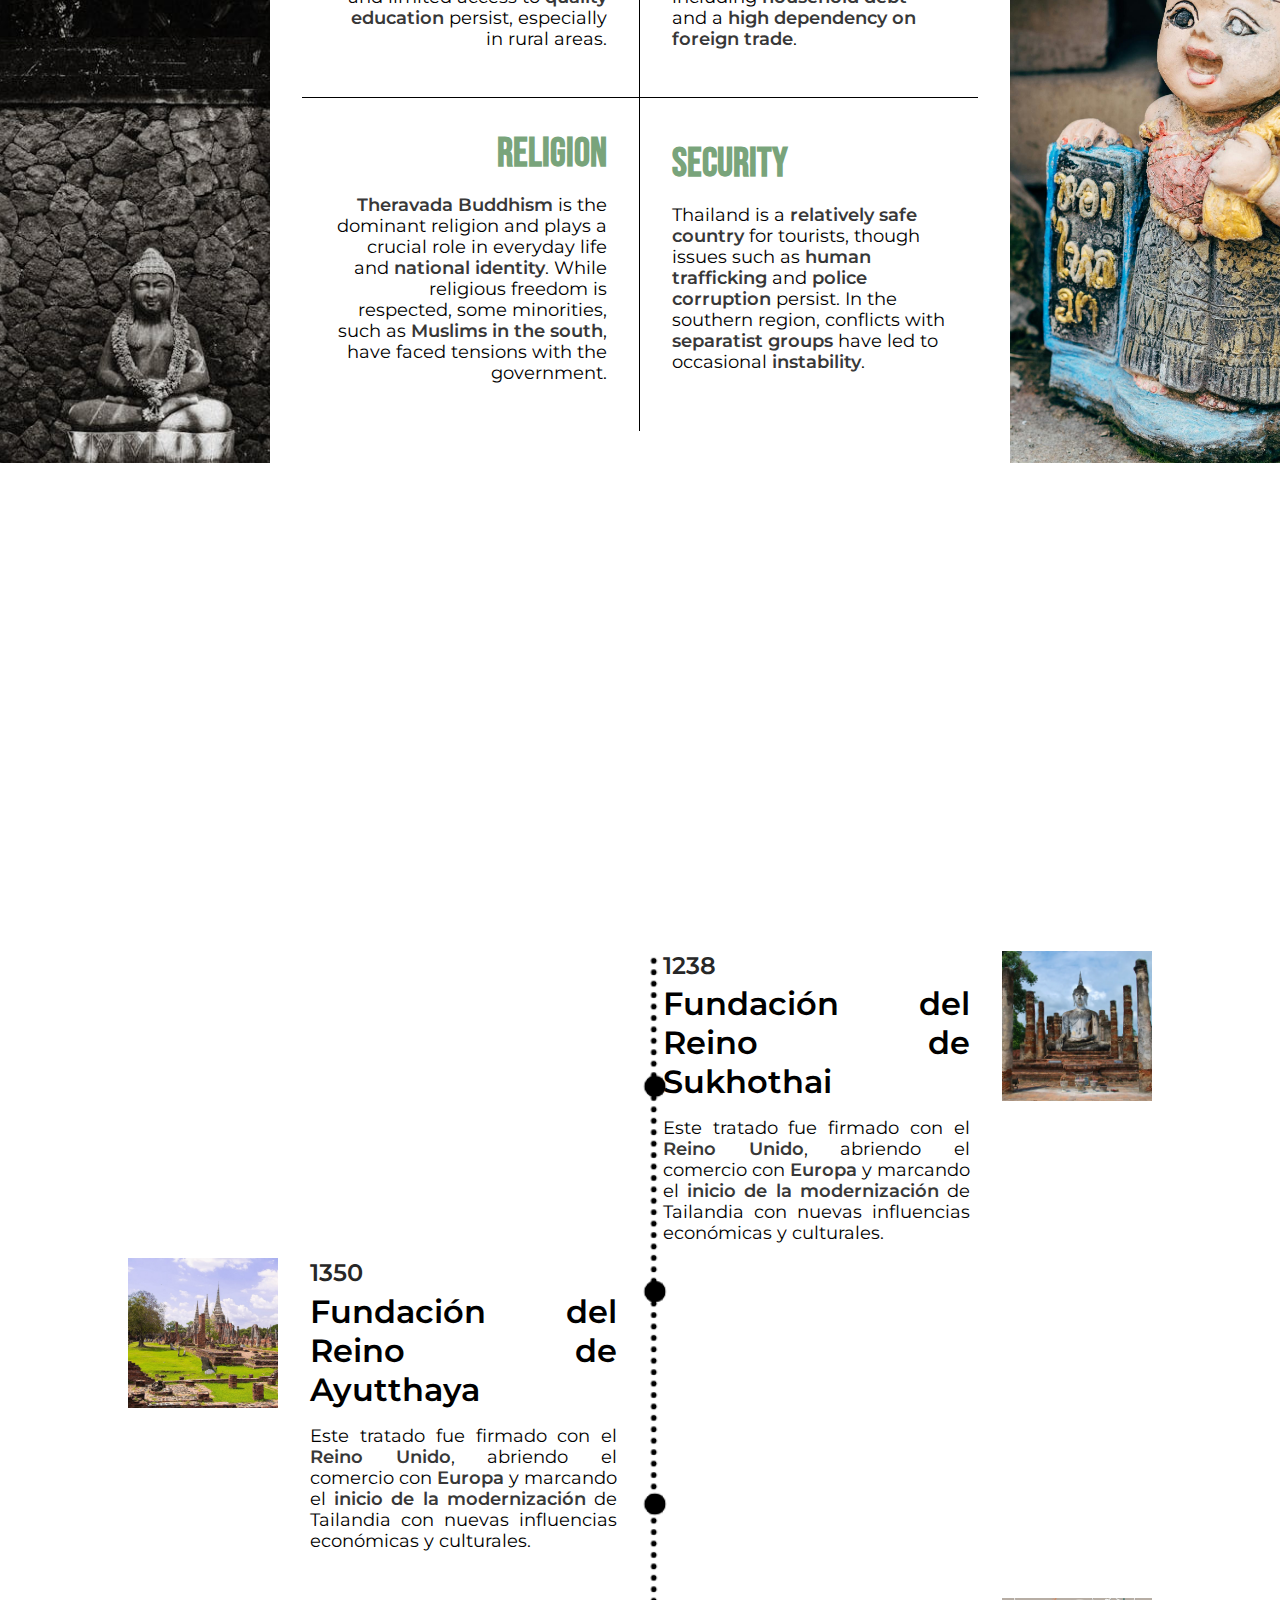
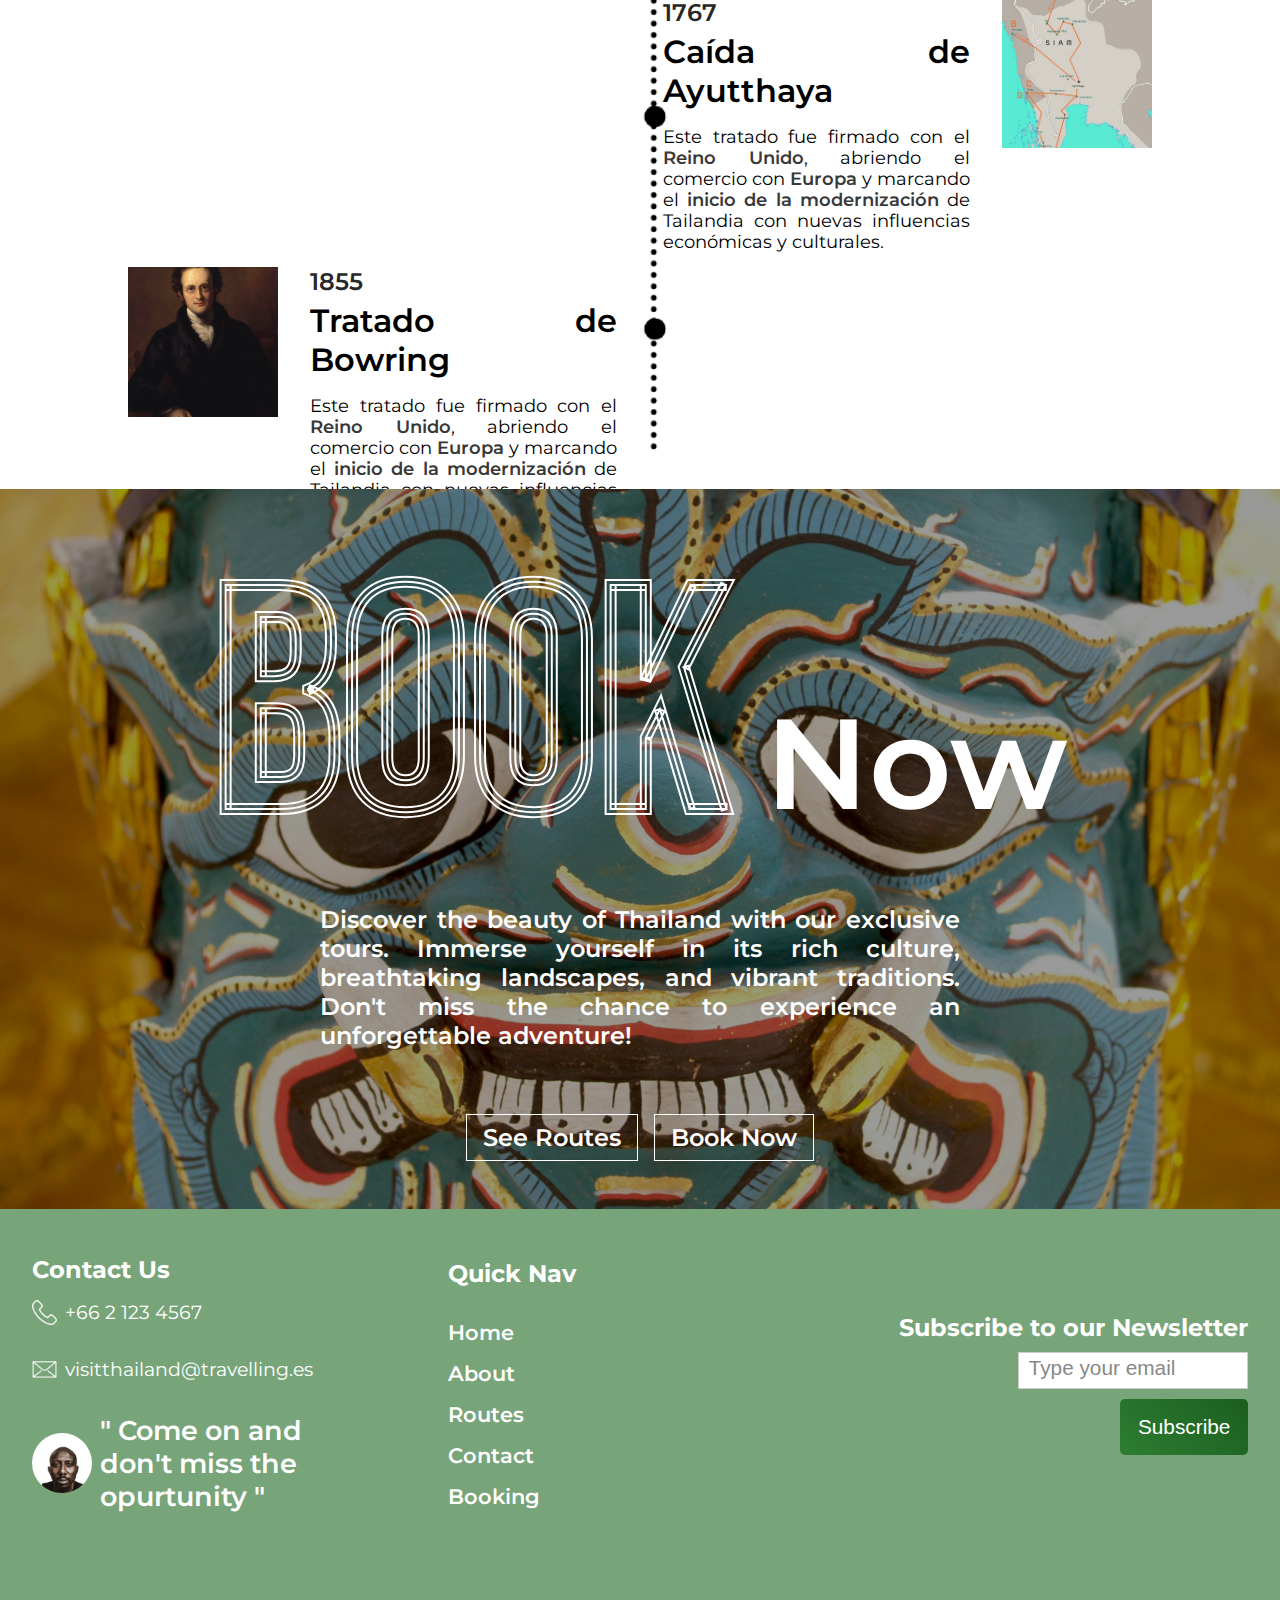
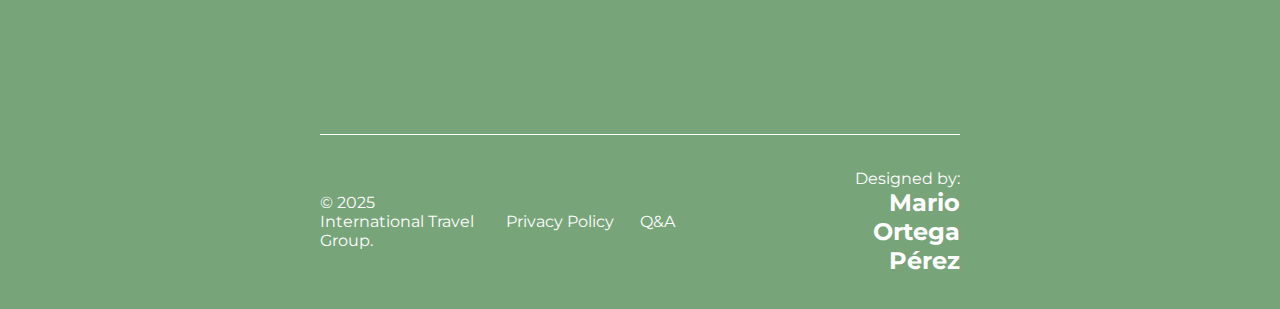
==== commit f00448b8: "seguimos" ====
--- a/index.html
+++ b/index.html
@@ -49,7 +49,9 @@
                     <h1>Experience the Wonders of Thailand</h1>
                     <p>From the vibrant streets of Bangkok to the serene beaches of Phuket, Thailand offers an
                         unforgettable adventure.</p>
-                    <a href="./assets/html/about.html">Start Your Journey</a>
+                    <a href="./assets/html/about.html">Start Your Journey
+                    </a><img src="./assets/icons/airplane.png"
+                        style="filter: invert(100%); width: 25px; position: absolute;margin-left: 10px;" alt="">
                 </div>
             </div>
 
@@ -233,7 +235,154 @@
         </div>
     </section>
 
-
+    <section class="situation">
+
+
+        <div class="situation-container">
+            <div class="situation-photo1"></div>
+            <div class="situation-info">
+                <div class="tech">
+                    <h2><strong>Social Situation</strong></h2>
+                    <p>Thailand has a society marked by <span class="span-grey">great cultural diversity</span>, where
+                        modernity
+                        coexists with <span class="span-grey">ancient traditions</span>. However, issues such as <span
+                            class="span-grey">economic inequality</span>
+                        and limited access to <span class="span-grey">quality education</span> persist, especially in
+                        rural areas.</p>
+                </div>
+                <div class="tech">
+                    <h2><strong>Economy</strong></h2>
+                    <p>The Thai economy is one of the <span class="span-grey">strongest in Southeast Asia</span>, driven
+                        by
+                        sectors such as <span class="span-grey">tourism</span>, <span class="span-grey">rice
+                            exports</span>, and the
+                        <span class="span-grey">automotive industry</span>. However, challenges remain, including <span
+                            class="span-grey">household debt</span>
+                        and a <span class="span-grey">high dependency on foreign trade</span>.
+                    </p>
+                </div>
+                <div class="tech">
+                    <h2><strong>Religion</strong></h2>
+                    <p><span class="span-grey">Theravada Buddhism</span> is the dominant religion and plays a crucial
+                        role in
+                        everyday life and <span class="span-grey">national identity</span>. While religious freedom is
+                        respected,
+                        some minorities, such as <span class="span-grey">Muslims in the south</span>, have faced
+                        tensions with the government.</p>
+                </div>
+                <div class="tech">
+                    <h2><strong>Security</strong></h2>
+                    <p>Thailand is a <span class="span-grey">relatively safe country</span> for tourists, though issues
+                        such as
+                        <span class="span-grey">human trafficking</span> and <span class="span-grey">police
+                            corruption</span> persist.
+                        In the southern region, conflicts with <span class="span-grey">separatist groups</span> have led
+                        to occasional
+                        <span class="span-grey">instability</span>.
+                    </p>
+                </div>
+            </div>
+            <div class="situation-photo2"></div>
+        </div>
+
+    </section>
+
+    <section class="banner">
+        <h2>สวัสดี สบายดีไหม</h2>
+    </section>
+
+    <section class="history">
+
+        <div class="container-history">
+
+            <div class="facts-history">
+                <div class="photo-history1"></div>
+                <div class="conte-history">
+                    <h3 class="year">1238</h3>
+                    <h2 class="title-history">Fundación del Reino de Sukhothai</h2>
+                    <p class="text-history">
+                        Este tratado fue firmado con el <span class="span-grey">Reino Unido</span>, abriendo el comercio
+                        con <span class="span-grey">Europa</span>
+                        y marcando el <span class="span-grey">inicio de la modernización</span> de Tailandia con nuevas
+                        influencias económicas y culturales.
+                    </p>
+                </div>
+            </div>
+
+            <div class="facts-historyr">
+                <div class="photo-history2"></div>
+                <div class="conte-history">
+                    <h3 class="year">1350</h3>
+                    <h2 class="title-history">Fundación del Reino de Ayutthaya</h2>
+                    <p class="text-history">
+                        Este tratado fue firmado con el <span class="span-grey">Reino Unido</span>, abriendo el comercio
+                        con <span class="span-grey">Europa</span>
+                        y marcando el <span class="span-grey">inicio de la modernización</span> de Tailandia con nuevas
+                        influencias económicas y culturales.
+                    </p>
+                </div>
+            </div>
+
+            <div class="facts-history">
+                <div class="photo-history3"></div>
+                <div class="conte-history">
+                    <h3 class="year">1767</h3>
+                    <h2 class="title-history">Caída de Ayutthaya</h2>
+                    <p class="text-history">
+                        Este tratado fue firmado con el <span class="span-grey">Reino Unido</span>, abriendo el comercio
+                        con <span class="span-grey">Europa</span>
+                        y marcando el <span class="span-grey">inicio de la modernización</span> de Tailandia con nuevas
+                        influencias económicas y culturales.
+                    </p>
+                </div>
+            </div>
+
+            <div class="facts-historyr">
+                <div class="photo-history4"></div>
+                <div class="conte-history">
+                    <h3 class="year">1855</h3>
+                    <h2 class="title-history">Tratado de Bowring</h2>
+                    <p class="text-history">
+                        Este tratado fue firmado con el <span class="span-grey">Reino Unido</span>, abriendo el comercio
+                        con <span class="span-grey">Europa</span>
+                        y marcando el <span class="span-grey">inicio de la modernización</span> de Tailandia con nuevas
+                        influencias económicas y culturales.
+                    </p>
+                </div>
+            </div>
+
+            <div class="facts-history">
+                <div class="photo-history5"></div>
+                <div class="conte-history no-mg">
+                    <h3 class="year">1949</h3>
+                    <h2 class="title-history">Cambio de nombre a "Tailandia"</h2>
+                    <p class="text-history">
+                        Este tratado fue firmado con el <span class="span-grey">Reino Unido</span>, abriendo el comercio
+                        con <span class="span-grey">Europa</span>
+                        y marcando el <span class="span-grey">inicio de la modernización</span> de Tailandia con nuevas
+                        influencias económicas y culturales.
+                    </p>
+                </div>
+            </div>
+
+        </div>
+    </section>
+
+    <section class="mascara">
+        <div class="mascara-container">
+            <h2><span class="hueco masc-hue">Book</span> Now</h2>
+            <div class="mascara-content">
+                <p>Discover the beauty of Thailand with our exclusive tours. Immerse yourself in its rich culture,
+                    breathtaking landscapes, and vibrant traditions. Don't miss the chance to experience an
+                    unforgettable adventure!</p>
+                <div class="mascara-btn"><a href="">See Routes</a>
+                    <a href="">Book Now</a>
+                </div>
+
+            </div>
+        </div>
+
+    </section>
 
 
     <footer>
--- a/assets/css/index.css
+++ b/assets/css/index.css
@@ -1,5 +1,5 @@
 @import url('https://fonts.googleapis.com/css2?family=Montserrat:ital,wght@0,100..900;1,100..900&display=swap');
-@import url('https://fonts.googleapis.com/css2?family=Bebas+Neue&display=swap');
+@import url('https://fonts.googleapis.com/css2?family=Bebas+Neue&family=Dangrek&display=swap');
 
 * {
     margin: 0;
@@ -64,7 +64,7 @@
     border-radius: 5px;
     transition: .3s ease-out;
 
-    
+
 }
 
 .hero-info {
@@ -280,7 +280,8 @@
     left: 0;
     width: 100%;
     height: 100%;
-    background: rgba(0, 0, 0, 0.5); /* Oscurece la imagen */
+    background: rgba(0, 0, 0, 0.5);
+    /* Oscurece la imagen */
     opacity: 0;
     transition: opacity 0.3s ease-in-out;
     display: flex;
@@ -300,7 +301,7 @@
     padding: 10px;
     text-align: center;
     transform: translateY(100%);
-    transition: transform 0.3s ease-in-out;
+    transition: transform 0.4s ease-in-out;
 
     display: flex;
     flex-direction: column;
@@ -310,14 +311,16 @@
     font-family: Montserrat;
     font-size: 2rem;
 
-    
-}
+
+}
+
+
 
 .border-span {
     border-bottom: 1px solid white;
     width: 50%;
     margin: 1rem 0;
-    padding: 1rem;
+
 }
 
 .info a {
@@ -329,19 +332,18 @@
     padding: 10px 20px;
     border: 2px solid white;
     background: rgba(255, 255, 255, 0.2);
+    position: relative;
 
     transform: translateX(-100%);
     opacity: 0;
     transition: transform 0.4s ease-out, opacity 0.4s ease-out;
 }
 
-/* 🔥 Cuando el usuario pasa el mouse sobre .overlay, el botón se desliza */
 .overlay:hover .info a {
     transform: translateX(0);
     opacity: 1;
 }
 
-/* Efecto adicional al pasar el mouse sobre el botón */
 .info a:hover {
     background: white;
     color: black;
@@ -362,6 +364,347 @@
 .row-span-2 {
     grid-row: span 2;
 }
+
+/* galery end */
+
+/* situtation */
+
+.situation-container {
+    display: flex;
+    flex-flow: row;
+    justify-content: space-around;
+    margin-top: 2rem;
+    margin-bottom: 4rem;
+}
+
+.situation-photo1 {
+    flex: 2;
+    background-image: url("../img/galeria/monge.jpeg");
+    background-size: cover;
+    background-position: center;
+    background-repeat: no-repeat;
+
+}
+
+.situation-photo2 {
+    flex: 2;
+    background-image: url("../img/galeria/muñeca.jpg");
+    background-size: cover;
+    background-position: center;
+    background-repeat: no-repeat;
+
+}
+
+.situation-info {
+    flex: 5;
+    display: flex;
+    justify-content: center;
+    align-items: center;
+    flex-wrap: wrap;
+    padding: 2rem;
+
+    width: 70%;
+}
+
+.tech {
+    flex: 1 1 50%;
+    display: flex;
+    justify-content: center;
+    flex-direction: column;
+    padding: 2rem;
+
+}
+
+.tech:nth-child(1) {
+    border-right: 1px solid black;
+    border-bottom: 1px solid black;
+
+}
+
+.tech:nth-child(3) {
+
+    border-right: 1px solid black;
+
+}
+
+.tech:nth-child(2) {
+    border-bottom: 1px solid black;
+
+}
+
+.tech:nth-child(odd) {
+    text-align: right;
+}
+
+.tech:nth-child(even) {
+    text-align: left;
+}
+
+.tech h2 {
+    font-family: 'Bebas Neue', cursive;
+    font-size: 2.5rem;
+    color: #347537a9;
+    font-weight: 500;
+}
+
+.tech p {
+    font-family: Montserrat;
+    font-size: 1.1rem;
+    color: rgb(0, 0, 0);
+    margin: 1rem 0;
+}
+
+/* situtation end*/
+
+
+
+/* banner */
+
+.banner {
+    background-image: url("../img/galeria/pexels-diva-30903798.jpg");
+    background-size: cover;
+    background-position: center;
+    background-repeat: no-repeat;
+    width: 100%;
+
+    height: 40vh;
+    background-attachment: fixed;
+
+    display: flex;
+    justify-content: center;
+    align-items: center;
+
+    text-align: center;
+}
+
+.banner h2 {
+    font-family: "Dangrek", sans-serif;
+    font-size: 3rem;
+    font-weight: 600;
+    font-style: normal;
+    color: white;
+    margin-bottom: 1rem;
+}
+
+/* banner end */
+
+/* HISTORIA */
+
+.history {
+    display: flex;
+    flex-flow: column;
+    justify-content: start;
+    margin-top: 2rem;
+
+    background-image: url("../img/timeline2.png");
+    background-size: contain;
+    background-position: center;
+    background-repeat: no-repeat;
+
+    width: 100%;
+    height: 130vh;
+
+}
+
+.container-history {
+    display: flex;
+    flex-flow: column;
+    align-items: flex-end;
+    margin-top: 2rem;
+    width: 80%;
+    margin: 0 auto;
+
+}
+
+
+
+.facts-history {
+    display: flex;
+    flex-flow: row-reverse;
+    align-self: flex-end;
+    margin-top: 2rem;
+    gap: 2rem;
+
+    width: 50%;
+
+}
+
+.facts-historyr {
+    display: flex;
+    flex-flow: row;
+    align-self: flex-start;
+    gap: 2rem;
+
+    width: 50%;
+
+}
+
+
+.photo-history1 {
+    width: 150px;
+    height: 150px;
+    background-image: url('../img/galeria/Parque-Histórico-de-Sukhothai.webp');
+    background-size: cover;
+    background-position: center;
+    background-repeat: no-repeat;
+}
+
+.photo-history2 {
+    width: 150px;
+    height: 150px;
+    background-image: url('../img/galeria/12129.jpg');
+    background-size: cover;
+    background-position: center;
+    background-repeat: no-repeat;
+}
+
+.photo-history3 {
+    width: 150px;
+    height: 150px;
+    background-image: url('../img/galeria/war.jpg');
+    background-size: cover;
+    background-position: center;
+    background-repeat: no-repeat;
+}
+
+.photo-history4 {
+    width: 150px;
+    height: 150px;
+    background-image: url('../img/galeria/elgafas.jpg');
+    background-size: cover;
+    background-position: center;
+    background-repeat: no-repeat;
+}
+
+.photo-history5 {
+    width: 150px;
+    height: 150px;
+    background-image: url('../img/galeria/nombre.jpg');
+    background-size: cover;
+    background-position: center;
+    background-repeat: no-repeat;
+}
+
+.conte-history {
+    width: 60%;
+    text-align: justify;
+}
+
+.conte-history h2 {
+    font-family: Montserrat;
+    font-size: 2rem;
+    font-weight: 600;
+
+    color: rgb(0, 0, 0);
+    margin-bottom: 1rem;
+}
+
+.conte-history h3 {
+    font-family: Montserrat;
+    font-size: 1.5rem;
+    font-weight: 600;
+    color: rgb(39, 39, 39);
+    margin-bottom: .3rem;
+}
+
+.conte-history p {
+    font-family: Montserrat;
+    font-size: 1.1rem;
+    margin: 15px 0;
+}
+
+.no-mg {
+    margin-top: 0rem;
+}
+
+
+
+
+/* FINAL HISTORIA */
+
+/* mascara */
+.mascara {
+    position: relative;
+    background-image: url("../img/mascara-brillo.jpg");
+    background-size: cover;
+    background-position: center;
+    background-repeat: no-repeat;
+    width: 100%;
+    height: 80vh;
+
+    display: flex;
+    justify-content: center;
+    align-items: center;
+}
+
+
+
+.masc-hue {
+    font-size: 20rem;
+    -webkit-text-stroke-width: 2px;
+    -webkit-text-stroke-color: rgb(255, 255, 255);
+    color: transparent;
+}
+
+.mascara-container {
+    display: flex;
+    flex-flow: column;
+    justify-content: center;
+    align-items: center;
+}
+
+.mascara-container h2 {
+    font-family: "Montserrat", sans-serif;
+    font-size: 8rem;
+    font-weight: 600;
+    font-style: normal;
+    color: white;
+}
+
+.mascara-content {
+    display: flex;
+    flex-flow: column;
+    justify-content: center;
+    align-items: center;
+    width: 50%;
+
+    text-align: justify;
+}
+.mascara-content p {
+    font-family: Montserrat;
+    font-size: 1.5rem;
+    font-weight: 600;
+    color: white;
+    margin-bottom: 1rem;
+}
+
+.mascara-btn {
+    margin-bottom: 1rem;
+    margin-top: 3rem;
+    display: flex;
+    justify-content: center;
+    align-items: center;
+    gap: 1rem;
+}
+
+.mascara-btn a {
+    font-family: Montserrat;
+    font-size: 1.5rem;
+    font-weight: 600;
+    color: white;
+    
+    text-decoration: none;
+    border: 1px solid white;
+    padding: .5rem 1rem;
+    transition: .3s ease-out;
+}
+
+.mascara-btn a:hover {
+    background-color: white;
+    color: black;
+}
+
+/* mascara end */
 
 /* Responsive */
 @media screen and (max-width: 1024px) {
@@ -369,4 +712,4 @@
         grid-template-columns: repeat(2, 1fr);
         grid-auto-rows: 200px;
     }
-}
+}